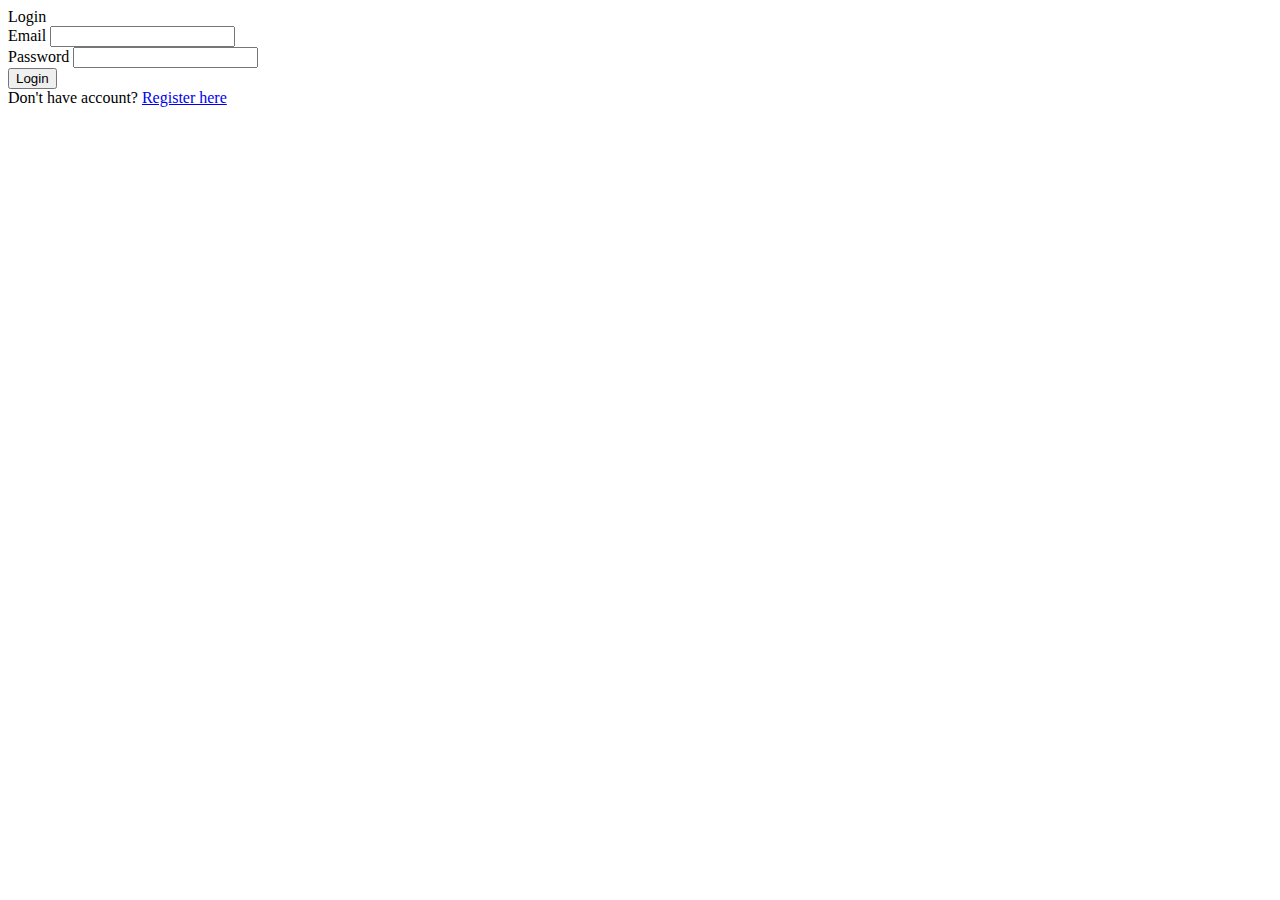
==== login.html @ 54091a43 "Add files via upload" ====
<!DOCTYPE html>
<html lang="en">
<head>
    <meta charset="UTF-8">
    <meta http-equiv="X-UA-Compatible" content="IE=edge">
    <meta name="viewport" content="width=device-width, initial-scale=1.0">
    <link rel="stylesheet" href="styles\login-signup-design.css">
    <title>Login</title>
    <link rel="icon" type="image/png" href="Assets\Header Icons\SPC Logo.png">
</head>
<body>

      <div class="login-container">
        <div class="login-box">
            <header>Login</header>
            <form id="loginForm" action="process_login.php" method="POST">
                <div class="field input">
                    <label for="email">Email</label>
                    <input type="text" name="email" id="email" autocomplete="off" required>
                </div>

                <div class="field input">
                    <label for="password">Password</label>
                    <input type="password" name="password" id="password" autocomplete="off" required>
                </div>

                <div class="field">
                    <input type="submit" class="btn" name="submit" value="Login" required>
                </div>
                <div class="links">
                    Don't have account? <a href="register.html">Register here</a>
                </div>
            </form>
        </div>
      </div>

      <script>
      document.getElementById('loginForm').addEventListener('submit', async (e) => {
          e.preventDefault();
          
          try {
              const formData = new FormData(e.target);
              const response = await fetch('process_login.php', {
                  method: 'POST',
                  body: formData
              });
              
              if (response.ok) {
                  // Redirect to Admin Page.html after successful login
                  window.location.href = 'Admin Page.html';
              } else {
                  // Handle login errors
                  console.error('Login failed');
                  alert('Invalid credentials. Please try again.');
              }
          } catch (error) {
              console.error('Error:', error);
              alert('An error occurred during login');
          }
      });
      </script>
</body>
</html>
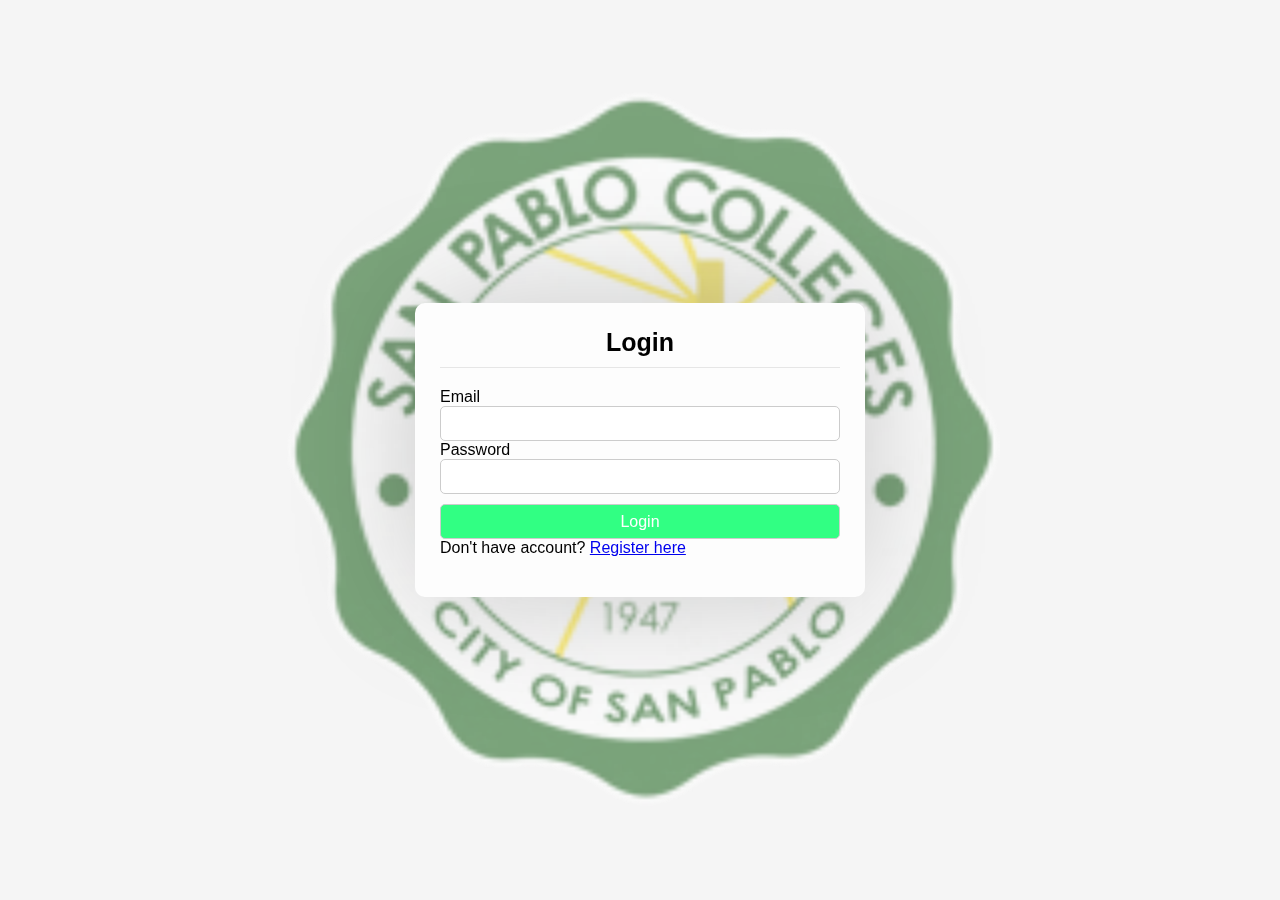
==== commit d29cd5cf: "Add files via upload" ====
--- a/login.html
+++ b/login.html
@@ -7,6 +7,45 @@
     <link rel="stylesheet" href="styles\login-signup-design.css">
     <title>Login</title>
     <link rel="icon" type="image/png" href="Assets\Header Icons\SPC Logo.png">
+    <style>
+        /* Add these styles to your existing CSS */
+        body {
+            position: relative;
+            background-color: #f5f5f5;
+        }
+
+        body::before {
+            content: '';
+            position: fixed;
+            top: 50%;
+            left: 50%;
+            transform: translate(-50%, -50%);
+            width: 80vmin;  /* Uses viewport minimum unit for responsive scaling */
+            height: 80vmin;
+            background-image: url('Assets\\Header Icons\\SPC Logo.png');
+            background-size: contain;
+            background-repeat: no-repeat;
+            background-position: center;
+            opacity: 0.5;  /* Makes the logo subtle in the background */
+            z-index: -1;   /* Places it behind other content */
+            pointer-events: none;  /* Prevents interference with clickable elements */
+        }
+
+        /* Ensure form content remains readable */
+        .login-container {
+            z-index:1;
+            opacity: 1;
+        }
+
+        /* Add these centering styles */
+        html, body {
+            height: 100%;
+            margin: 0;
+            display: flex;
+            justify-content: center;
+            align-items: center;
+        }
+    </style>
 </head>
 <body>
 
